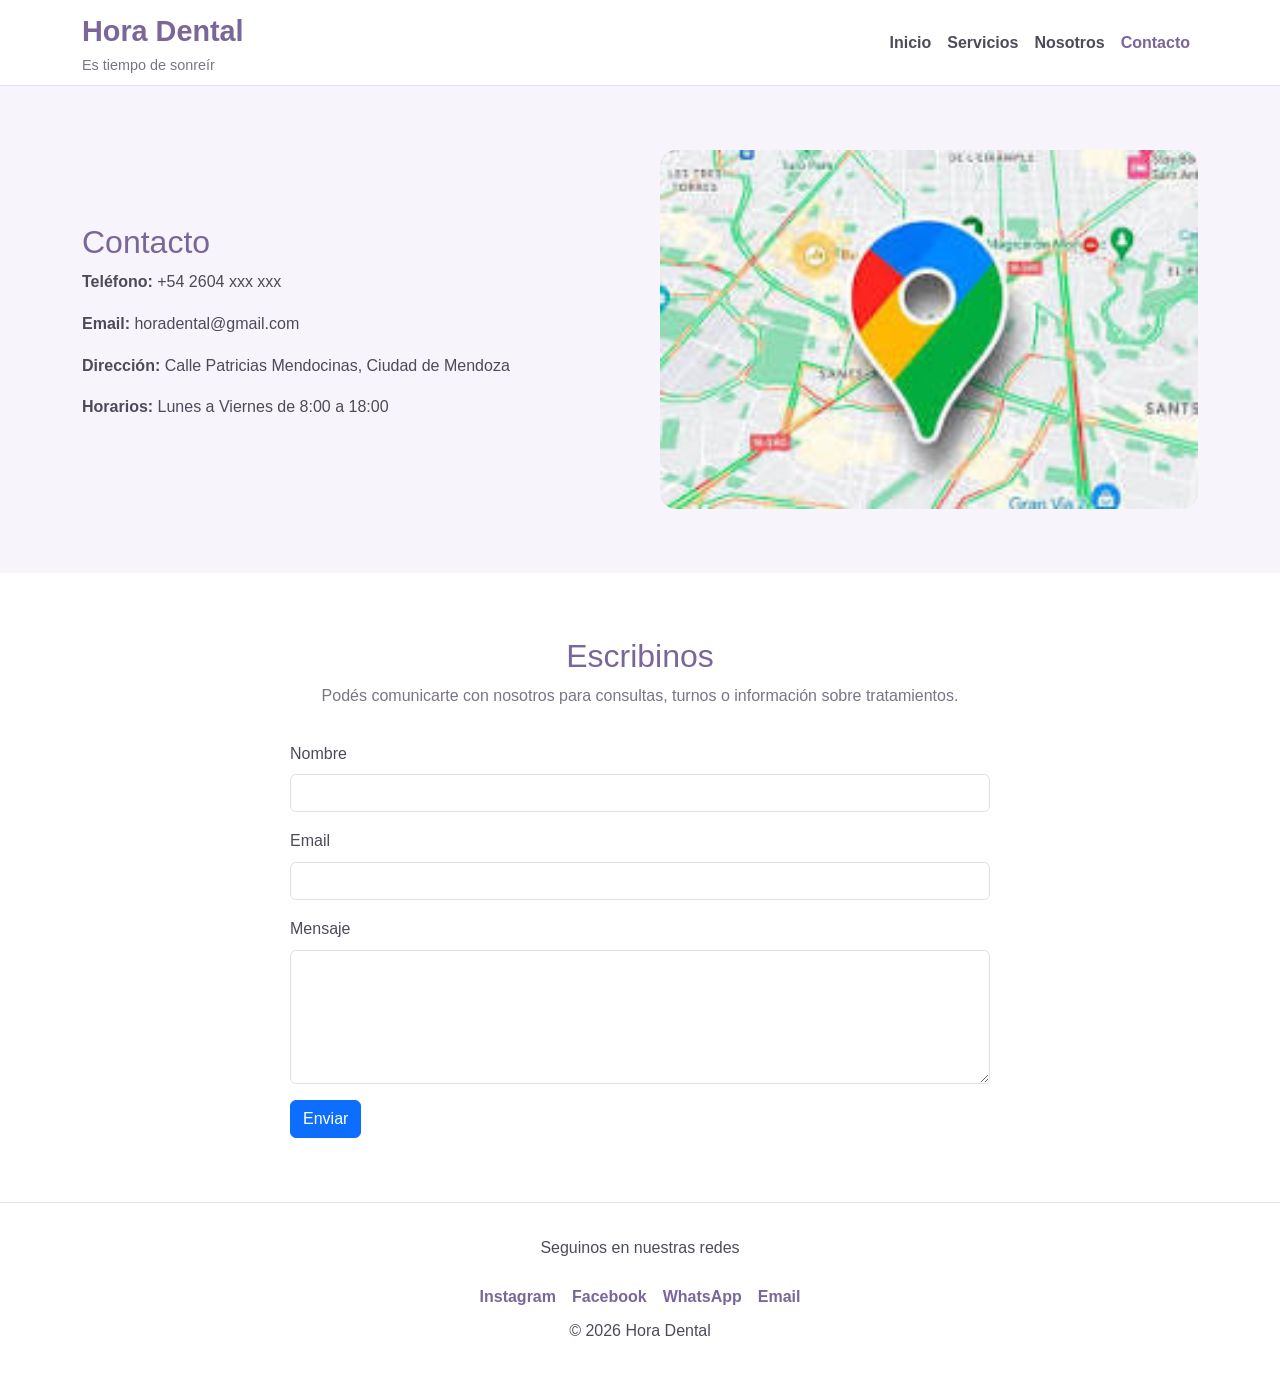
==== pages/contacto.html @ 37379dba "preentrega 2 terminada" ====
<!DOCTYPE html>
<html lang="es">
<head>
    <meta charset="UTF-8">
    <meta name="viewport" content="width=device-width, initial-scale=1.0">
    <title>Contacto | Hora Dental</title>

    <link rel="icon" href="../img/logo.horadental.jpg">

    <link
        href="https://cdn.jsdelivr.net/npm/bootstrap@5.3.8/dist/css/bootstrap.min.css"
        rel="stylesheet"
    >

    <link rel="stylesheet" href="../css/style.css">
</head>
<body>
    <header class="encabezado">
        <nav class="navbar navbar-expand-lg">
            <div class="container">
                <a class="marca" href="../index.html">
                    <span class="titulo-marca">Hora Dental</span>
                    <span class="subtitulo-marca">Es tiempo de sonreír</span>
                </a>

                <button
                    class="navbar-toggler"
                    type="button"
                    data-bs-toggle="collapse"
                    data-bs-target="#menuPrincipal"
                    aria-controls="menuPrincipal"
                    aria-expanded="false"
                    aria-label="Abrir menú"
                >
                    <span class="navbar-toggler-icon"></span>
                </button>

                <div class="collapse navbar-collapse" id="menuPrincipal">
                    <ul class="navbar-nav ms-auto">
                        <li class="nav-item">
                            <a class="nav-link" href="../index.html">Inicio</a>
                        </li>

                        <li class="nav-item">
                            <a class="nav-link" href="./productos.html">Servicios</a>
                        </li>

                        <li class="nav-item">
                            <a class="nav-link" href="./nosotros.html">Nosotros</a>
                        </li>

                        <li class="nav-item">
                            <a class="nav-link active" href="./contacto.html">Contacto</a>
                        </li>
                    </ul>
                </div>
            </div>
        </nav>
    </header>

    <main>
        <section class="contacto-inicio">
            <div class="container">
                <div class="contenido-contacto">
                    <div class="texto-contacto">
                        <h2>Contacto</h2>

                        <p><strong>Teléfono:</strong> +54 2604 xxx xxx</p>
                        <p><strong>Email:</strong> horadental@gmail.com</p>
                        <p><strong>Dirección:</strong> Calle Patricias Mendocinas, Ciudad de Mendoza</p>
                        <p><strong>Horarios:</strong> Lunes a Viernes de 8:00 a 18:00</p>
                    </div>

                    <div class="imagen-contacto">
                        <img
                            src="../img/maps.jpg"
                            alt="Ubicación del consultorio Hora Dental"
                        >
                    </div>
                </div>
            </div>
        </section>

        <section class="servicios">
            <div class="container">
                <div class="titulo-seccion">
                    <h2>Escribinos</h2>
                    <p>
                        Podés comunicarte con nosotros para consultas,
                        turnos o información sobre tratamientos.
                    </p>
                </div>

                <div class="formulario-contacto">
                    <form>
                        <div class="mb-3">
                            <label for="nombre" class="form-label">Nombre</label>
                            <input type="text" class="form-control" id="nombre" name="nombre">
                        </div>

                        <div class="mb-3">
                            <label for="correo" class="form-label">Email</label>
                            <input type="email" class="form-control" id="correo" name="correo">
                        </div>

                        <div class="mb-3">
                            <label for="mensaje" class="form-label">Mensaje</label>
                            <textarea class="form-control" id="mensaje" name="mensaje" rows="5"></textarea>
                        </div>

                        <button type="submit" class="btn btn-primary">Enviar</button>
                    </form>
                </div>
            </div>
        </section>
    </main>

    <footer class="pie">
        <div class="container">
            <div class="contenido-pie">
                <p>Seguinos en nuestras redes</p>

                <div class="enlaces-pie">
                    <a href="https://www.instagram.com/" target="_blank">Instagram</a>
                    <a href="https://www.facebook.com/" target="_blank">Facebook</a>
                    <a href="https://wa.me/549299887744" target="_blank">WhatsApp</a>
                    <a href="mailto:horadental@gmail.com">Email</a>
                </div>

                <p>© 2026 Hora Dental</p>
            </div>
        </div>
    </footer>

    <script src="https://cdn.jsdelivr.net/npm/bootstrap@5.3.8/dist/js/bootstrap.bundle.min.js"></script>
</body>
</html>
---- css/style.css ----
* {
    margin: 0;
    padding: 0;
    box-sizing: border-box;
} 

body {
    font-family: Arial, Helvetica, sans-serif;
    background: #fcfbfe;
    color: #4f4a5a;
    line-height: 1.6;
} /* Estilos generales para toda la página */

img {
    width: 100%;
    display: block;
    border-radius: 16px;
} 

a {
    text-decoration: none;
} 

.navbar {
    background: #ffffff;
    border-bottom: 1px solid #e8e1f2;
} 

.marca {
    display: flex;
    flex-direction: column;
    text-decoration: none;
} /* Estilos para la marca en la barra de navegación, utilizando flexbox para poner el título y subtítulo uno debajo del otro */

.titulo-marca {
    font-size: 1.8rem;
    font-weight: 700;
    color: #7a6699;
} 

.subtitulo-marca {
    font-size: 0.9rem;
    color: #7a7485;
}

.navbar-nav .nav-link {
    color: #4f4a5a;
    font-weight: 600;
} /* Estilos para los enlaces de navegación*/

.navbar-nav .nav-link:hover,
.navbar-nav .nav-link.active {
    color: #7a6699;
} /* Estilos para los enlaces de navegación al pasar el mouse por encima o cuando están activos */

.presentacion {
    padding: 4rem 0;
    background: linear-gradient(to right, #efe3fa, #d8f4f2);
}

.contenido-presentacion,
.contenido-contacto {
    display: flex;
    align-items: center;
    gap: 2.5rem;
} /* Utilizo flexbox para alinear el texto y la imagen en la sección de presentación y contacto */

.texto-presentacion,
.imagen-presentacion,
.texto-contacto,
.imagen-contacto {
    width: 50%;
}  /* defino el espacio que ocupa cada parte en la sección de presentación y contacto */

.texto-presentacion h1,
.titulo-seccion h2,
.texto-contacto h2,
.contenido-tarjeta h3 {
    color: #7a6699;
}

.texto-presentacion h1 {
    margin-bottom: 1rem;
}

.texto-presentacion p {
    margin-bottom: 1.5rem;
}

.botones-presentacion {
    display: flex;
    gap: 1rem;
    flex-wrap: wrap;
}

.imagen-presentacion img {
    width: 70%;
    margin: auto;
}



.servicios {
    padding: 4rem 0;
    background: #ffffff;
}


.titulo-seccion {
    text-align: center;
    margin-bottom: 2rem;
}

.titulo-seccion p {
    color: #7a7485;
}

.grilla-servicios {
    display: grid;
    grid-template-columns: repeat(3, 1fr);
    gap: 1.5rem;
} /* Utilizo una grilla CSS para mostrar los servicios en tarjetas, con 3 columnas y un espacio entre ellas */

.tarjeta-servicio {
    border: 1px solid #e8e1f2;
    border-radius: 16px;
    overflow: hidden;
}

.tarjeta-servicio:nth-child(1) {
    background: #efe3fa;
} /* Utilizo el selector nth-child para darle un fondo diferente a cada tarjeta de servicio, creando un efecto visual más atractivo - lo saco de copilot */

.tarjeta-servicio:nth-child(2) {
    background: #d8f4f2;
}

.tarjeta-servicio:nth-child(3) {
    background: #fde7f3;
}

.img-servicio {
    height: 400px;
    object-fit: cover;
    border-radius: 0;
}

.contenido-tarjeta {
    padding: 1rem;
    text-align: center;
}

.contenido-tarjeta p {
    margin-bottom: 1rem;
}

.contacto-inicio {
    padding: 4rem 0;
    background: #f7f4fb;
}

.pie {
    background: #ffffff;
    border-top: 1px solid #e8e1f2;
    padding: 2rem 0;
}

.contenido-pie {
    display: flex;
    flex-direction: column;
    align-items: center;
    gap: 0.5rem;
    text-align: center;
}

.enlaces-pie {
    display: flex;
    gap: 1rem;
    flex-wrap: wrap;
}

.enlaces-pie a {
    color: #7a6699;
    font-weight: 600;
}

.formulario-contacto {
    max-width: 700px;
    margin: 0 auto;
}

@media (max-width: 768px) {
    .contenido-presentacion,
    .contenido-contacto {
        flex-direction: column;
    }

    .texto-presentacion,
    .imagen-presentacion,
    .texto-contacto,
    .imagen-contacto {
        width: 100%;
    }

    .imagen-presentacion img {
        width: 100%;
    }

    .grilla-servicios {
        grid-template-columns: 1fr;
    }

}
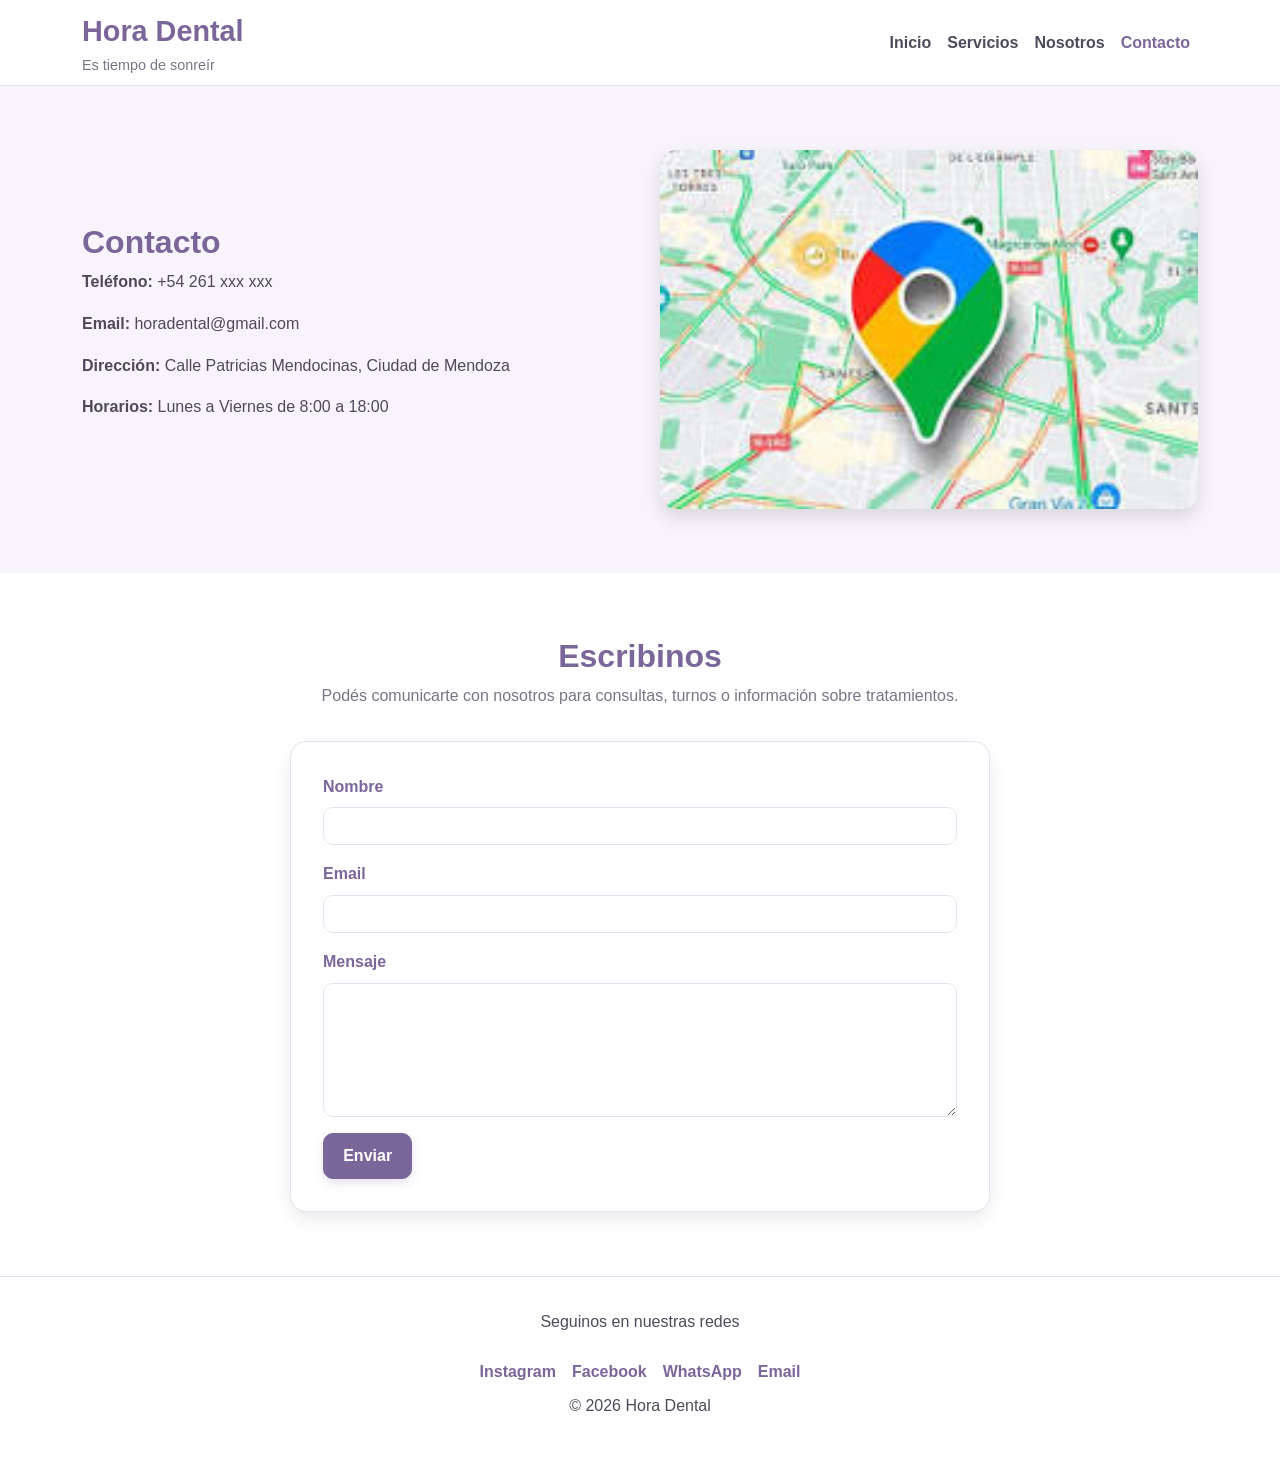
==== commit f3350d5b: "Entrega scss" ====
--- a/pages/contacto.html
+++ b/pages/contacto.html
@@ -65,7 +65,7 @@
                     <div class="texto-contacto">
                         <h2>Contacto</h2>
 
-                        <p><strong>Teléfono:</strong> +54 2604 xxx xxx</p>
+                        <p><strong>Teléfono:</strong> +54 261 xxx xxx</p>
                         <p><strong>Email:</strong> horadental@gmail.com</p>
                         <p><strong>Dirección:</strong> Calle Patricias Mendocinas, Ciudad de Mendoza</p>
                         <p><strong>Horarios:</strong> Lunes a Viernes de 8:00 a 18:00</p>
--- a/css/style.css
+++ b/css/style.css
@@ -1,213 +1,363 @@
+@charset "UTF-8";
+/* FLEX */
+/* GRID */
+/*PLACEHOLDERS / EXTENDS*/
+img {
+  width: 100%;
+  display: block;
+  border-radius: 16px;
+}
+
+.presentacion, .servicios, .contacto-inicio {
+  padding: 4rem 0;
+}
+
+.formulario-contacto .btn, .btn {
+  border-radius: 10px;
+  font-weight: 600;
+  transition: transform 0.3s ease, box-shadow 0.3s ease, background-color 0.3s ease, border-color 0.3s ease, color 0.3s ease;
+}
+
+/*BOTONES*/
+.btn {
+  padding: 0.65rem 1.2rem;
+}
+.btn:hover {
+  transform: translateY(-2px);
+}
+
+.btn-primary {
+  background-color: #7a6699;
+  border-color: #7a6699;
+  color: #ffffff;
+  box-shadow: 0 4px 10px rgba(122, 102, 153, 0.18);
+}
+.btn-primary:hover, .btn-primary:focus, .btn-primary:active {
+  background-color: rgb(97.6, 81.6, 122.4);
+  border-color: rgb(97.6, 81.6, 122.4);
+  color: #ffffff;
+  box-shadow: 0 6px 14px rgba(122, 102, 153, 0.22);
+}
+
+.btn-outline-primary {
+  background-color: transparent;
+  color: #7a6699;
+  border-color: #7a6699;
+}
+.btn-outline-primary:hover, .btn-outline-primary:focus, .btn-outline-primary:active {
+  background-color: #7a6699;
+  border-color: #7a6699;
+  color: #ffffff;
+  box-shadow: 0 6px 14px rgba(122, 102, 153, 0.18);
+}
+
+.navbar {
+  background: #ffffff;
+  border-bottom: 1px solid #e8e1f2;
+}
+
+.marca {
+  display: flex;
+  flex-direction: column;
+  text-decoration: none;
+}
+
+.titulo-marca {
+  font-size: 1.8rem;
+  font-weight: 700;
+  color: #7a6699;
+}
+
+.subtitulo-marca {
+  font-size: 0.9rem;
+  color: #7a7485;
+}
+
+.navbar-nav .nav-link {
+  color: #4f4a5a;
+  font-weight: 600;
+}
+.navbar-nav .nav-link:hover, .navbar-nav .nav-link.active {
+  color: #7a6699;
+}
+
+.pie {
+  background: #ffffff;
+  border-top: 1px solid #e8e1f2;
+  padding: 2rem 0;
+}
+
+.contenido-pie {
+  display: flex;
+  justify-content: flex-start;
+  align-items: center;
+  flex-direction: column;
+  gap: 0.5rem;
+  text-align: center;
+}
+
+.enlaces-pie {
+  display: flex;
+  gap: 1rem;
+  flex-wrap: wrap;
+}
+.enlaces-pie a {
+  color: #7a6699;
+  font-weight: 600;
+}
+
+/*RESET*/
 * {
-    margin: 0;
-    padding: 0;
-    box-sizing: border-box;
-} 
-
+  margin: 0;
+  padding: 0;
+  box-sizing: border-box;
+}
+
+/*BASE*/
 body {
-    font-family: Arial, Helvetica, sans-serif;
-    background: #fcfbfe;
-    color: #4f4a5a;
-    line-height: 1.6;
-} /* Estilos generales para toda la página */
-
-img {
-    width: 100%;
-    display: block;
-    border-radius: 16px;
-} 
+  font-family: Arial, Helvetica, sans-serif;
+  background: #fcfbfe;
+  color: #4f4a5a;
+  line-height: 1.6;
+}
 
 a {
-    text-decoration: none;
-} 
-
-.navbar {
-    background: #ffffff;
-    border-bottom: 1px solid #e8e1f2;
-} 
-
-.marca {
-    display: flex;
-    flex-direction: column;
-    text-decoration: none;
-} /* Estilos para la marca en la barra de navegación, utilizando flexbox para poner el título y subtítulo uno debajo del otro */
-
-.titulo-marca {
-    font-size: 1.8rem;
-    font-weight: 700;
-    color: #7a6699;
-} 
-
-.subtitulo-marca {
-    font-size: 0.9rem;
-    color: #7a7485;
-}
-
-.navbar-nav .nav-link {
-    color: #4f4a5a;
-    font-weight: 600;
-} /* Estilos para los enlaces de navegación*/
-
-.navbar-nav .nav-link:hover,
-.navbar-nav .nav-link.active {
-    color: #7a6699;
-} /* Estilos para los enlaces de navegación al pasar el mouse por encima o cuando están activos */
-
+  text-decoration: none;
+}
+
+/*HERO / PRESENTACIÓN*/
 .presentacion {
-    padding: 4rem 0;
-    background: linear-gradient(to right, #efe3fa, #d8f4f2);
+  background: linear-gradient(to right, #efe3fa, #d8f4f2);
 }
 
 .contenido-presentacion,
 .contenido-contacto {
-    display: flex;
-    align-items: center;
-    gap: 2.5rem;
-} /* Utilizo flexbox para alinear el texto y la imagen en la sección de presentación y contacto */
+  display: flex;
+  justify-content: flex-start;
+  align-items: center;
+  gap: 2.5rem;
+}
 
 .texto-presentacion,
 .imagen-presentacion,
 .texto-contacto,
 .imagen-contacto {
-    width: 50%;
-}  /* defino el espacio que ocupa cada parte en la sección de presentación y contacto */
-
+  width: 50%;
+}
+
+/* TITULOS */
 .texto-presentacion h1,
 .titulo-seccion h2,
 .texto-contacto h2,
 .contenido-tarjeta h3 {
-    color: #7a6699;
+  color: #7a6699;
+  font-weight: 700;
 }
 
 .texto-presentacion h1 {
-    margin-bottom: 1rem;
-}
-
+  margin-bottom: 1rem;
+  font-size: 2.4rem;
+  line-height: 1.2;
+}
 .texto-presentacion p {
-    margin-bottom: 1.5rem;
-}
-
+  margin-bottom: 2rem;
+}
+
+.titulo-seccion h2,
+.texto-contacto h2 {
+  font-size: 2rem;
+}
+
+/* BOTONES HERO */
 .botones-presentacion {
-    display: flex;
-    gap: 1rem;
-    flex-wrap: wrap;
-}
-
+  display: flex;
+  gap: 1rem;
+  flex-wrap: wrap;
+}
+
+/* IMAGEN HERO */
 .imagen-presentacion img {
-    width: 70%;
-    margin: auto;
-}
-
-
-
+  width: 70%;
+  margin: auto;
+}
+
+/* SERVICIOS */
 .servicios {
-    padding: 4rem 0;
-    background: #ffffff;
-}
-
+  background: #ffffff;
+}
 
 .titulo-seccion {
+  text-align: center;
+  margin-bottom: 2rem;
+}
+.titulo-seccion p {
+  color: #7a7485;
+}
+
+.grilla-servicios {
+  display: grid;
+  grid-template-columns: repeat(3, 1fr);
+  gap: 1.5rem;
+}
+
+/* TARJETAS */
+.tarjeta-servicio {
+  border: 1px solid #e8e1f2;
+  border-radius: 16px;
+  overflow: hidden;
+  display: flex;
+  flex-direction: column;
+  height: 100%;
+  transition: transform 0.3s ease, box-shadow 0.3s ease;
+}
+.tarjeta-servicio:nth-child(1) {
+  background: #efe3fa;
+}
+.tarjeta-servicio:nth-child(2) {
+  background: #d8f4f2;
+}
+.tarjeta-servicio:nth-child(3) {
+  background: #fde7f3;
+}
+.tarjeta-servicio:hover {
+  transform: translateY(-6px);
+  box-shadow: 0 8px 18px rgba(0, 0, 0, 0.12);
+}
+
+.img-servicio {
+  height: 400px;
+  object-fit: cover;
+  border-radius: 0;
+}
+
+.contenido-tarjeta {
+  padding: 1rem;
+  text-align: center;
+  flex-grow: 1;
+}
+.contenido-tarjeta p {
+  margin-bottom: 1rem;
+}
+
+/* CONTACTO */
+.contacto-inicio {
+  background: #f7f4fb;
+}
+
+.formulario-contacto {
+  max-width: 700px;
+  margin: 0 auto;
+}
+
+/* RESPONSIVE */
+/* Tablet */
+@media (max-width: 992px) {
+  .grilla-servicios {
+    grid-template-columns: repeat(2, 1fr);
+  }
+  .contenido-presentacion,
+  .contenido-contacto {
+    gap: 1.5rem;
+  }
+  .imagen-presentacion img {
+    width: 85%;
+  }
+}
+/* Mobile */
+@media (max-width: 768px) {
+  .contenido-presentacion,
+  .contenido-contacto {
+    flex-direction: column;
+  }
+  .texto-presentacion,
+  .imagen-presentacion,
+  .texto-contacto,
+  .imagen-contacto {
+    width: 100%;
+  }
+  .imagen-presentacion img {
+    width: 100%;
+  }
+  .grilla-servicios {
+    grid-template-columns: 1fr;
+  }
+  .texto-presentacion h1 {
+    font-size: 2rem;
+  }
+  .titulo-seccion h2,
+  .texto-contacto h2 {
+    font-size: 1.6rem;
+  }
+}
+.grilla-servicios .tarjeta-servicio {
+  transition: transform 0.3s ease, box-shadow 0.3s ease;
+}
+.grilla-servicios .tarjeta-servicio:hover {
+  transform: translateY(-6px);
+  box-shadow: 0 8px 18px rgba(0, 0, 0, 0.12);
+}
+
+@media (min-width: 769px) {
+  .grilla-servicios {
+    grid-template-columns: repeat(3, 1fr);
+  }
+}
+.texto-presentacion p,
+.texto-contacto p {
+  max-width: 60ch;
+}
+
+.imagen-presentacion img,
+.imagen-contacto img {
+  box-shadow: 0 8px 18px rgba(0, 0, 0, 0.12);
+  transition: transform 0.3s ease;
+}
+.imagen-presentacion img:hover,
+.imagen-contacto img:hover {
+  transform: scale(1.02);
+}
+
+@media (max-width: 768px) {
+  .texto-presentacion,
+  .texto-contacto {
     text-align: center;
-    margin-bottom: 2rem;
-}
-
-.titulo-seccion p {
-    color: #7a7485;
-}
-
-.grilla-servicios {
-    display: grid;
-    grid-template-columns: repeat(3, 1fr);
-    gap: 1.5rem;
-} /* Utilizo una grilla CSS para mostrar los servicios en tarjetas, con 3 columnas y un espacio entre ellas */
-
-.tarjeta-servicio {
-    border: 1px solid #e8e1f2;
-    border-radius: 16px;
-    overflow: hidden;
-}
-
-.tarjeta-servicio:nth-child(1) {
-    background: #efe3fa;
-} /* Utilizo el selector nth-child para darle un fondo diferente a cada tarjeta de servicio, creando un efecto visual más atractivo - lo saco de copilot */
-
-.tarjeta-servicio:nth-child(2) {
-    background: #d8f4f2;
-}
-
-.tarjeta-servicio:nth-child(3) {
-    background: #fde7f3;
-}
-
-.img-servicio {
-    height: 400px;
-    object-fit: cover;
-    border-radius: 0;
-}
-
-.contenido-tarjeta {
-    padding: 1rem;
-    text-align: center;
-}
-
-.contenido-tarjeta p {
-    margin-bottom: 1rem;
-}
-
-.contacto-inicio {
-    padding: 4rem 0;
-    background: #f7f4fb;
-}
-
-.pie {
-    background: #ffffff;
-    border-top: 1px solid #e8e1f2;
-    padding: 2rem 0;
-}
-
-.contenido-pie {
-    display: flex;
-    flex-direction: column;
-    align-items: center;
-    gap: 0.5rem;
-    text-align: center;
-}
-
-.enlaces-pie {
-    display: flex;
-    gap: 1rem;
-    flex-wrap: wrap;
-}
-
-.enlaces-pie a {
-    color: #7a6699;
-    font-weight: 600;
-}
-
-.formulario-contacto {
-    max-width: 700px;
-    margin: 0 auto;
+  }
+  .texto-presentacion p,
+  .texto-contacto p {
+    max-width: 100%;
+  }
+}
+.formulario-contacto form {
+  background: #ffffff;
+  border: 1px solid #e8e1f2;
+  border-radius: 16px;
+  padding: 2rem;
+  box-shadow: 0 8px 18px rgba(0, 0, 0, 0.08);
+}
+.formulario-contacto .form-label {
+  color: #7a6699;
+  font-weight: 600;
+}
+.formulario-contacto .form-control {
+  border: 1px solid #e8e1f2;
+  border-radius: 10px;
+}
+.formulario-contacto .form-control:focus {
+  border-color: #7a6699;
+  box-shadow: 0 0 0 0.2rem rgba(122, 102, 153, 0.2);
+}
+.imagen-contacto img {
+  transition: transform 0.3s ease, box-shadow 0.3s ease;
+}
+.imagen-contacto img:hover {
+  transform: scale(1.02);
+  box-shadow: 0 8px 18px rgba(0, 0, 0, 0.12);
 }
 
 @media (max-width: 768px) {
-    .contenido-presentacion,
-    .contenido-contacto {
-        flex-direction: column;
-    }
-
-    .texto-presentacion,
-    .imagen-presentacion,
-    .texto-contacto,
-    .imagen-contacto {
-        width: 100%;
-    }
-
-    .imagen-presentacion img {
-        width: 100%;
-    }
-
-    .grilla-servicios {
-        grid-template-columns: 1fr;
-    }
-
-}+  .formulario-contacto form {
+    padding: 1.2rem;
+  }
+}
+
+/*# sourceMappingURL=style.css.map */
